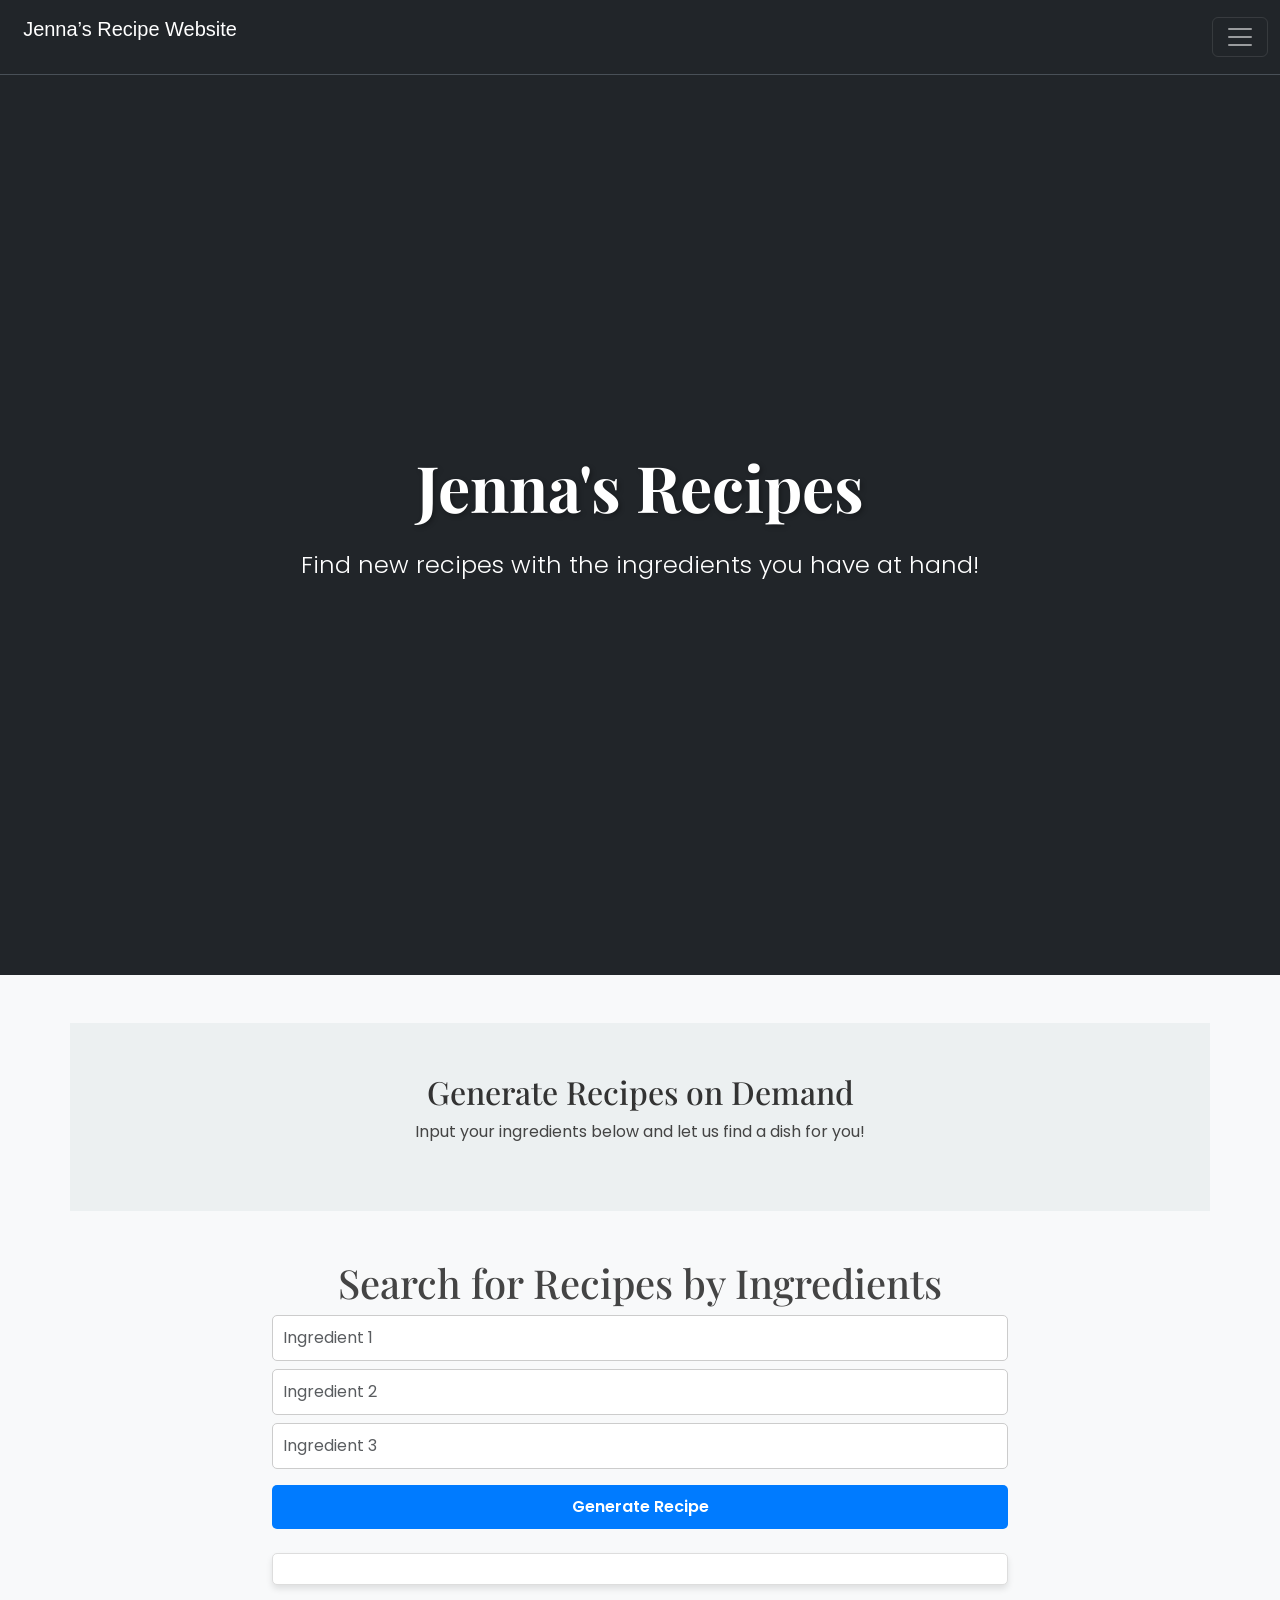
==== Recipe.html @ 315810a1 "Add files via upload" ====
<!DOCTYPE html>
<html lang="en">
  <head>
    <meta charset="utf-8" />
    <meta name="viewport" content="width=device-width, initial-scale=1" />
    <title>Jenna’s Recipe Website</title>
   <link
      href="https://fonts.googleapis.com/css2?family=Poppins:wght@300;400;600&family=Playfair+Display:wght@400;600&display=swap"
      rel="stylesheet"
    />
   
    <link
      href="https://cdn.jsdelivr.net/npm/bootstrap@5.3.3/dist/css/bootstrap.min.css"
      rel="stylesheet"
      integrity="sha384-QWTKZyjpPEjISv5WaRU9OFeRpok6YctnYmDr5pNlyT2bRjXh0JMhjY6hW+ALEwIH"
      crossorigin="anonymous"
    />
    <link rel="stylesheet" href="eggs.css" />
  </head>

  <body>

    <nav class="navbar bg-dark border-bottom border-body" data-bs-theme="dark">
      <div class="container-fluid">
        <p class="navbar-brand">
          <i class="bi bi-cookie">&nbsp;&nbsp;</i>Jenna’s Recipe Website
        </p>
        <button
          class="navbar-toggler"
          type="button"
          data-bs-toggle="offcanvas"
          data-bs-target="#offcanvasNavbar"
          aria-controls="offcanvasNavbar"
          aria-label="Toggle navigation"
        >
          <span class="navbar-toggler-icon"></span>
        </button>
        <div
          class="offcanvas offcanvas-end"
          tabindex="-1"
          id="offcanvasNavbar"
          aria-labelledby="offcanvasNavbarLabel"
        >
          <div class="offcanvas-header">
            <h5 class="offcanvas-title" id="offcanvasNavbarLabel">
              Jenna’s Recipe Website
            </h5>
            <button
              type="button"
              class="btn-close"
              data-bs-dismiss="offcanvas"
              aria-label="Close"
            ></button>
          </div>
          <div class="offcanvas-body">
            <ul class="navbar-nav justify-content-end flex-grow-1 pe-3">
              <li class="nav-item">
                <a class="nav-link active" aria-current="page" href="index.html">
                  <i class="bi bi-house">&nbsp;&nbsp;</i>Home</a
                >
              </li>
              <li class="nav-item">
                <a class="nav-link" href="About.html"
                  ><i class="bi bi-person">&nbsp;&nbsp;</i>About</a
                >
              </li>
              <li class="nav-item">
                <a class="nav-link" href="Recipe.html"
                  ><i class="bi bi-book-half">&nbsp;&nbsp;</i>Recipe</a
                >
              </li>
              <li class="nav-item">
                <a class="nav-link" href="Store.html"
                  ><i class="bi bi-shop">&nbsp;&nbsp;</i>Store</a
                >
              </li>
            </ul>
          </div>
        </div>
      </div>
    </nav>

    <header class="bg-dark text-white text-center py-5">
      <h1 style="font-family: 'Playfair Display', serif;">Jenna's Recipes</h1>
      <p style="font-family: 'Poppins', sans-serif;">
        Find new recipes with the ingredients you have at hand!
      </p>
    </header>


    <section class="container my-5">
      <div class="row">
        <div class="col-md-12 text-center">
          <h2 style="font-family: 'Playfair Display', serif;">
            Generate Recipes on Demand
          </h2>
          <p style="font-family: 'Poppins', sans-serif;">
            Input your ingredients below and let us find a dish for you!
          </p>
        </div>
      </div>
    </section>

    <!-- Input Form -->
    <div class="container my-5">
      <h1 class="text-center" style="font-family: 'Playfair Display', serif;">
        Search for Recipes by Ingredients
      </h1>

      <div class="row justify-content-center">
        <div class="col-md-8">
          <div class="mb-3">
            <input
              type="text"
              id="ingredient1"
              placeholder="Ingredient 1"
              class="form-control mb-2"
              style="font-family: 'Poppins', sans-serif; font-size: 1rem;"
            />
            <input
              type="text"
              id="ingredient2"
              placeholder="Ingredient 2"
              class="form-control mb-2"
              style="font-family: 'Poppins', sans-serif; font-size: 1rem;"
            />
            <input
              type="text"
              id="ingredient3"
              placeholder="Ingredient 3"
              class="form-control mb-3"
              style="font-family: 'Poppins', sans-serif; font-size: 1rem;"
            />
            <button
              id="searchButton"
              class="btn btn-primary w-100"
              style="font-family: 'Poppins', sans-serif; font-weight: 600;"
            >
              Generate Recipe
            </button>
          </div>

          <div id="results" class="mt-4"></div>
        </div>
      </div>
    </div>

    <script src="https://cdn.jsdelivr.net/npm/bootstrap@5.3.3/dist/js/bootstrap.bundle.min.js" integrity="sha384-YvpcrYf0tY3lHB60NNkmXc5s9fDVZLESaAA55NDzOxhy9GkcIdslK1eN7N6jIeHz" crossorigin="anonymous"></script>
    <script src="recipe.js"></script>
  </body>
</html>
---- eggs.css ----
body {
  background-color: #f8f9fa;
  color: #444;
  font-family: 'Montserrat', sans-serif;
  margin: 0;
  padding: 0;
}

header {
  display: flex;
  flex-direction: column;
  justify-content: center;
  align-items: center;
  background-image: url('https://cdn.glitch.global/a5949be2-ca8c-41ee-8567-d7e5fc512f42/background.jpg?v=1733178677127');
  height: 100vh;
  text-align: center;
  background-size: cover;
  background-repeat: no-repeat;
  background-position: center;
  padding: 20px;
}

header h1 {
  font-size: 4rem;
  line-height: 1.2;
  margin: 0;
  padding: 0;
  font-weight: 700;
  text-shadow: 2px 2px 5px rgba(0, 0, 0, 0.3);
}

header p {
  font-size: 1.5rem;
  margin-top: 20px;
  font-weight: 300;
}

.down-arr {
  font-size: 2rem;
  margin-top: 40px;
  animation: bounce 2s infinite;
}

@keyframes bounce {
  0%, 20%, 50%, 80%, 100% {
    transform: translateY(0);
  }
  40% {
    transform: translateY(-10px);
  }
  60% {
    transform: translateY(-5px);
  }
}

.navbar {
  border-bottom: 1px solid #ddd;
}

.nav-link {
  font-weight: bold;
}

.nav-link:hover {
  color: #ff5733;
}

section {
  padding: 50px 20px;
  background-color: #ecf0f1;
}

h2 {
  font-size: 2rem;
  color: #333;
}

p {
  font-size: 1rem;
  line-height: 1.6;
}

.recipe-image {
  width: 100%;
  max-width: 320px;
  height: auto;
  margin: 20px auto;
  display: block;
  border-radius: 12px;
  box-shadow: 0 4px 10px rgba(0, 0, 0, 0.1);
  transition: transform 0.3s ease, box-shadow 0.3s ease;
}

.recipe-image:hover {
  transform: scale(1.05);
  box-shadow: 0 8px 15px rgba(0, 0, 0, 0.2);
}

@media (max-width: 768px) {
  .recipe-image {
    max-width: 280px;
  }
}

@media (max-width: 480px) {
  .recipe-image {
    max-width: 240px;
  }
}

.recipe {
  max-width: 1000px;
  margin: 20px auto;
  padding: 20px;
  background-color: #fff;
  border-radius: 10px;
  box-shadow: 0 4px 6px rgba(0, 0, 0, 0.1);
}

.recipe h3 {
  font-size: 1.5rem;
  margin-top: 15px;
}

.recipe p {
  font-size: 1rem;
  line-height: 1.6;
}

#ingredient1,
#ingredient2,
#ingredient3 {
  border: 1px solid #ccc;
  border-radius: 5px;
  padding: 10px;
  font-size: 1rem;
}

#searchButton {
  background-color: #007bff;
  color: white;
  border: none;
  border-radius: 5px;
  padding: 10px 20px;
  font-size: 1rem;
}

#searchButton:hover {
  background-color: #0056b3;
}

#results {
  margin-top: 20px;
  background-color: #fff;
  border: 1px solid #ddd;
  border-radius: 5px;
  padding: 15px;
  box-shadow: 0 4px 6px rgba(0, 0, 0, 0.1);
}

footer {
  text-align: center;
  padding: 20px;
  background-color: #343a40;
  color: #fff;
}
.recipe-card {
  background-color: #fff;
  border-radius: 10px;
  box-shadow: 0 4px 6px rgba(0, 0, 0, 0.1);
  width: 300px; /* Fixed width for consistent sizing */
  padding: 20px;
  text-align: center;
  transition: transform 0.3s, box-shadow 0.3s;
}

.recipe-card:hover {
  transform: translateY(-5px);
  box-shadow: 0 6px 12px rgba(0, 0, 0, 0.2);
}

.recipe-image {
  width: 100%;
  height: 200px;
  object-fit: cover; /* Ensures images maintain aspect ratio and fit nicely */
  border-radius: 8px;
  margin-bottom: 15px;
}

.d-flex {
  display: flex;
}

.flex-wrap {
  flex-wrap: wrap; /* Ensures content wraps when there isn't enough space */
}

.gap-3 {
  gap: 1rem; /* Adds spacing between recipe cards */
}

/* Responsive Fix for Small Screens */
@media (max-width: 768px) {
  .recipe-card {
    width: 90%; /* Adjust width for smaller screens */
  }
}
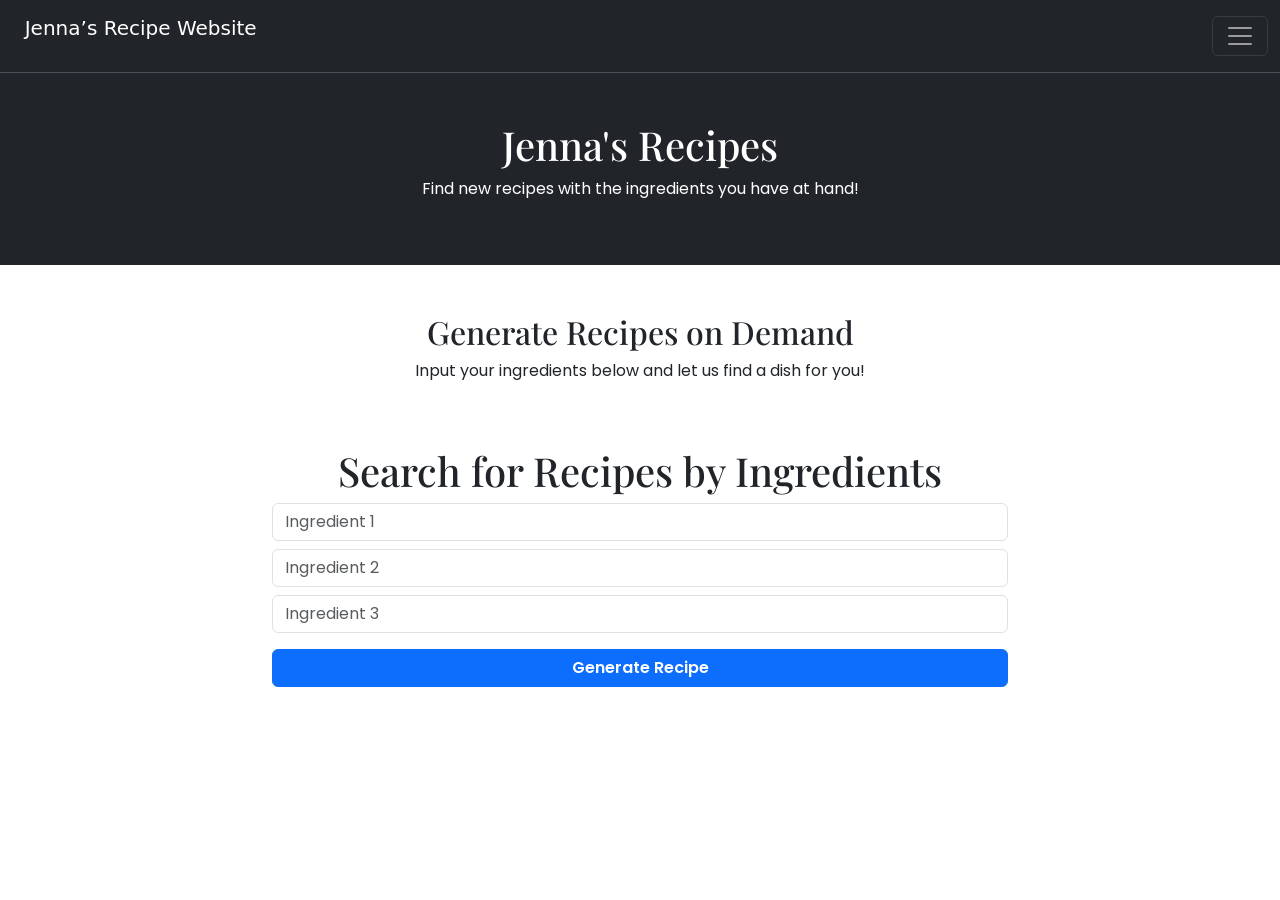
==== commit f47b3815: "Change stylesheet link from eggs.css to Recipe.css" ====
--- a/Recipe.html
+++ b/Recipe.html
@@ -15,7 +15,7 @@
       integrity="sha384-QWTKZyjpPEjISv5WaRU9OFeRpok6YctnYmDr5pNlyT2bRjXh0JMhjY6hW+ALEwIH"
       crossorigin="anonymous"
     />
-    <link rel="stylesheet" href="eggs.css" />
+    <link rel="stylesheet" href="Recipe.css" />
   </head>
 
   <body>
